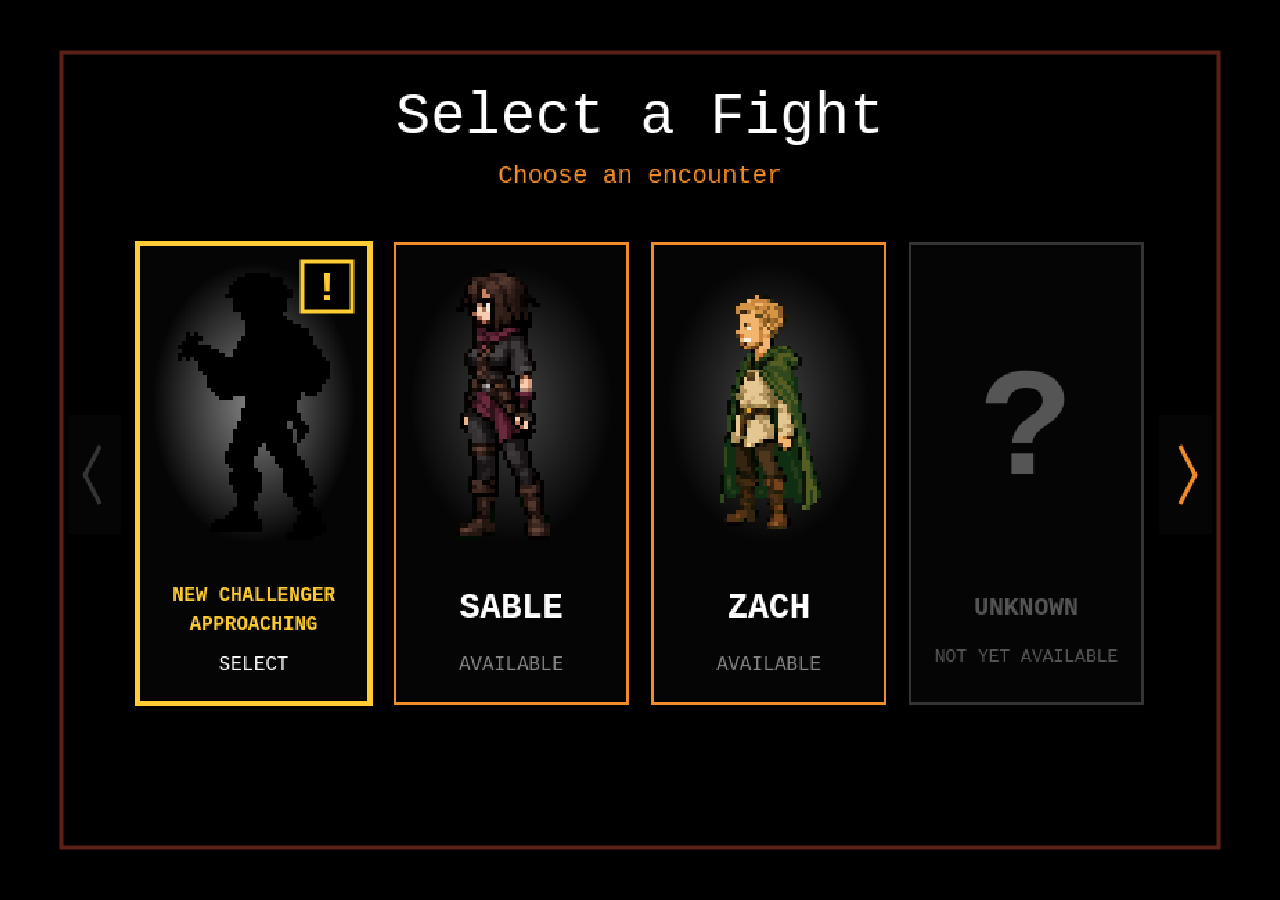
==== DND/index.html @ d25912b5 "Move DND 14 engine to DND root" ====
<!doctype html>
<html lang="en">
<head>
  <meta charset="UTF-8" />
  <meta name="viewport" content="width=device-width, initial-scale=1.0" />
  <title>Soul Battle</title>
  <link rel="stylesheet" href="styles.css" />
</head>
<body>
  <main id="game-shell">
    <canvas id="game" width="900" height="650" aria-label="Soul Battle game canvas"></canvas>
  </main>

  <script src="players/party.js"></script>
  <script src="engine/player-runtime.js"></script>
  <script src="players/carian.js"></script>
  <script src="players/bravouros.js"></script>
  <script src="players/thanos.js"></script>
  <script src="players/bucky.js"></script>
  <script src="players/tarhun.js"></script>
  <script src="engine/loader.js"></script>
  <script src="enemies/sable.js"></script>
  <script src="enemies/zach.js"></script>
  <script src="enemies/dandelion.js"></script>
  <script src="engine/constants.js"></script>
  <script src="engine/utils.js"></script>
  <script src="engine/flow.js"></script>
  <script src="engine/extensions.js"></script>
  <script src="engine/defense.js"></script>
  <script src="engine/defense-runtime.js"></script>
  <script src="engine/renderers.js"></script>
  <script src="engine/presentation.js"></script>
  <script src="engine/party-actions.js"></script>
  <script src="engine/assets.js"></script>
  <script src="engine/input.js"></script>
  <script src="engine/runtime.js"></script>
  <script src="game.js"></script>
</body>
</html>
---- DND/styles.css ----
* {
  box-sizing: border-box;
}

html,
body {
  margin: 0;
  width: 100%;
  height: 100%;
  overflow: hidden;
  background: #050505;
  color: #ffffff;
  font-family: "Courier New", Courier, monospace;
}

body {
  display: grid;
  place-items: center;
}

#game-shell {
  width: 100vw;
  height: 100vh;
  display: grid;
  place-items: center;
  background: #000;
}

canvas {
  display: block;
  width: min(100vw, calc(100vh * 900 / 650));
  height: min(100vh, calc(100vw * 650 / 900));
  image-rendering: pixelated;
  background: #000;
}
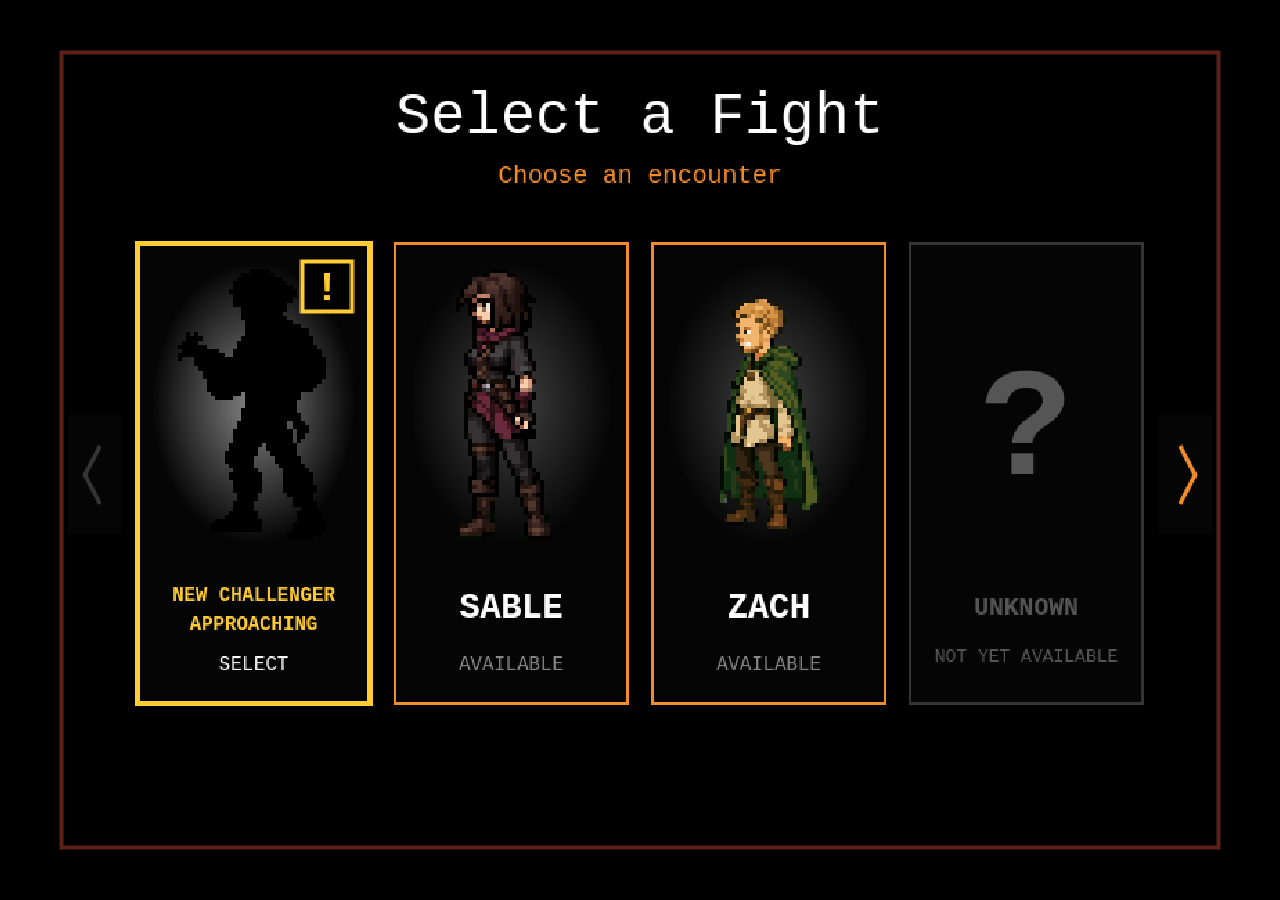
==== commit 0dbb7735: "Add mobile touch controls" ====
--- a/DND/index.html
+++ b/DND/index.html
@@ -2,7 +2,7 @@
 <html lang="en">
 <head>
   <meta charset="UTF-8" />
-  <meta name="viewport" content="width=device-width, initial-scale=1.0" />
+  <meta name="viewport" content="width=device-width, initial-scale=1.0, viewport-fit=cover" />
   <title>Soul Battle</title>
   <link rel="stylesheet" href="styles.css" />
 </head>
@@ -10,6 +10,24 @@
   <main id="game-shell">
     <canvas id="game" width="900" height="650" aria-label="Soul Battle game canvas"></canvas>
   </main>
+
+  <div id="mobile-controls" aria-label="Touch controls">
+    <div class="mobile-control-side mobile-control-side-left">
+      <button id="mobile-b-button" class="mobile-action-button mobile-b-button" type="button" aria-label="Cancel or go back">B</button>
+      <button id="mobile-a-button" class="mobile-action-button mobile-a-button" type="button" aria-label="Select or confirm">A</button>
+    </div>
+    <div class="mobile-control-side mobile-control-side-right">
+      <div id="mobile-joystick" role="application" aria-label="Movement joystick">
+        <div class="mobile-joystick-ring">
+          <div id="mobile-joystick-knob"></div>
+        </div>
+      </div>
+    </div>
+  </div>
+
+  <div id="mobile-rotate-prompt" role="status">
+    <span>Rotate your device to landscape</span>
+  </div>
 
   <script src="players/party.js"></script>
   <script src="engine/player-runtime.js"></script>
@@ -32,6 +50,7 @@
   <script src="engine/presentation.js"></script>
   <script src="engine/party-actions.js"></script>
   <script src="engine/assets.js"></script>
+  <script src="engine/mobile-controls.js"></script>
   <script src="engine/input.js"></script>
   <script src="engine/runtime.js"></script>
   <script src="game.js"></script>
--- a/DND/styles.css
+++ b/DND/styles.css
@@ -11,6 +11,7 @@
   background: #050505;
   color: #ffffff;
   font-family: "Courier New", Courier, monospace;
+  overscroll-behavior: none;
 }
 
 body {
@@ -21,6 +22,7 @@
 #game-shell {
   width: 100vw;
   height: 100vh;
+  height: 100dvh;
   display: grid;
   place-items: center;
   background: #000;
@@ -33,3 +35,152 @@
   image-rendering: pixelated;
   background: #000;
 }
+
+#mobile-controls,
+#mobile-rotate-prompt {
+  display: none;
+}
+
+@media (hover: none) and (pointer: coarse) and (orientation: landscape) {
+  html.mobile-input-enabled {
+    --mobile-control-zone: clamp(92px, 14vw, 150px);
+  }
+
+  html.mobile-input-enabled #game-shell {
+    padding-top: env(safe-area-inset-top);
+    padding-right: env(safe-area-inset-right);
+    padding-bottom: env(safe-area-inset-bottom);
+    padding-left: env(safe-area-inset-left);
+  }
+
+  html.mobile-input-enabled canvas {
+    width: min(
+      calc(
+        100vw - var(--mobile-control-zone) - var(--mobile-control-zone) -
+        env(safe-area-inset-left) - env(safe-area-inset-right)
+      ),
+      calc(
+        (100dvh - env(safe-area-inset-top) - env(safe-area-inset-bottom)) * 900 / 650
+      )
+    );
+    height: min(
+      calc(100dvh - env(safe-area-inset-top) - env(safe-area-inset-bottom)),
+      calc(
+        (
+          100vw - var(--mobile-control-zone) - var(--mobile-control-zone) -
+          env(safe-area-inset-left) - env(safe-area-inset-right)
+        ) * 650 / 900
+      )
+    );
+  }
+
+  html.mobile-input-enabled #mobile-controls {
+    position: fixed;
+    inset: 0;
+    z-index: 10;
+    display: block;
+    pointer-events: none;
+    user-select: none;
+    -webkit-user-select: none;
+    -webkit-touch-callout: none;
+  }
+
+  .mobile-control-side {
+    position: absolute;
+    top: env(safe-area-inset-top);
+    bottom: env(safe-area-inset-bottom);
+    width: var(--mobile-control-zone);
+    pointer-events: none;
+  }
+
+  .mobile-control-side-left {
+    left: env(safe-area-inset-left);
+  }
+
+  .mobile-control-side-right {
+    right: env(safe-area-inset-right);
+  }
+
+  .mobile-action-button,
+  #mobile-joystick {
+    position: absolute;
+    pointer-events: auto;
+    touch-action: none;
+  }
+
+  .mobile-action-button {
+    width: clamp(50px, 14vmin, 66px);
+    height: clamp(50px, 14vmin, 66px);
+    padding: 0;
+    border: 3px solid rgba(255, 255, 255, 0.86);
+    border-radius: 50%;
+    background: rgba(16, 16, 16, 0.72);
+    box-shadow: 0 3px 0 rgba(0, 0, 0, 0.72), inset 0 0 12px rgba(255, 255, 255, 0.08);
+    color: #fff;
+    font: bold clamp(22px, 6vmin, 30px) "Courier New", Courier, monospace;
+  }
+
+  .mobile-action-button.is-pressed {
+    transform: translateY(3px) scale(0.96);
+    box-shadow: inset 0 0 14px rgba(255, 255, 255, 0.18);
+  }
+
+  .mobile-b-button {
+    left: 4px;
+    bottom: clamp(20px, 8vmin, 44px);
+    border-color: rgba(242, 140, 40, 0.92);
+  }
+
+  .mobile-a-button {
+    right: 4px;
+    bottom: clamp(76px, 23vmin, 116px);
+    border-color: rgba(255, 204, 51, 0.96);
+  }
+
+  #mobile-joystick {
+    right: 4px;
+    bottom: clamp(20px, 8vmin, 44px);
+    width: clamp(88px, 24vmin, 124px);
+    height: clamp(88px, 24vmin, 124px);
+  }
+
+  .mobile-joystick-ring {
+    position: absolute;
+    inset: 0;
+    border: 3px solid rgba(255, 255, 255, 0.72);
+    border-radius: 50%;
+    background:
+      linear-gradient(90deg, transparent 48%, rgba(255, 255, 255, 0.13) 48%, rgba(255, 255, 255, 0.13) 52%, transparent 52%),
+      linear-gradient(transparent 48%, rgba(255, 255, 255, 0.13) 48%, rgba(255, 255, 255, 0.13) 52%, transparent 52%),
+      rgba(16, 16, 16, 0.58);
+    box-shadow: inset 0 0 16px rgba(0, 0, 0, 0.72);
+  }
+
+  #mobile-joystick-knob {
+    position: absolute;
+    top: 50%;
+    left: 50%;
+    width: 46%;
+    height: 46%;
+    border: 2px solid rgba(255, 204, 51, 0.9);
+    border-radius: 50%;
+    background: rgba(91, 33, 24, 0.92);
+    box-shadow: 0 3px 7px rgba(0, 0, 0, 0.75);
+    transform: translate(-50%, -50%);
+  }
+}
+
+@media (hover: none) and (pointer: coarse) and (orientation: portrait) {
+  html.mobile-input-enabled #mobile-rotate-prompt {
+    position: fixed;
+    inset: 0;
+    z-index: 20;
+    display: grid;
+    place-items: center;
+    padding: 28px;
+    background: rgba(0, 0, 0, 0.94);
+    color: #fff;
+    font: bold 20px "Courier New", Courier, monospace;
+    text-align: center;
+  }
+}
